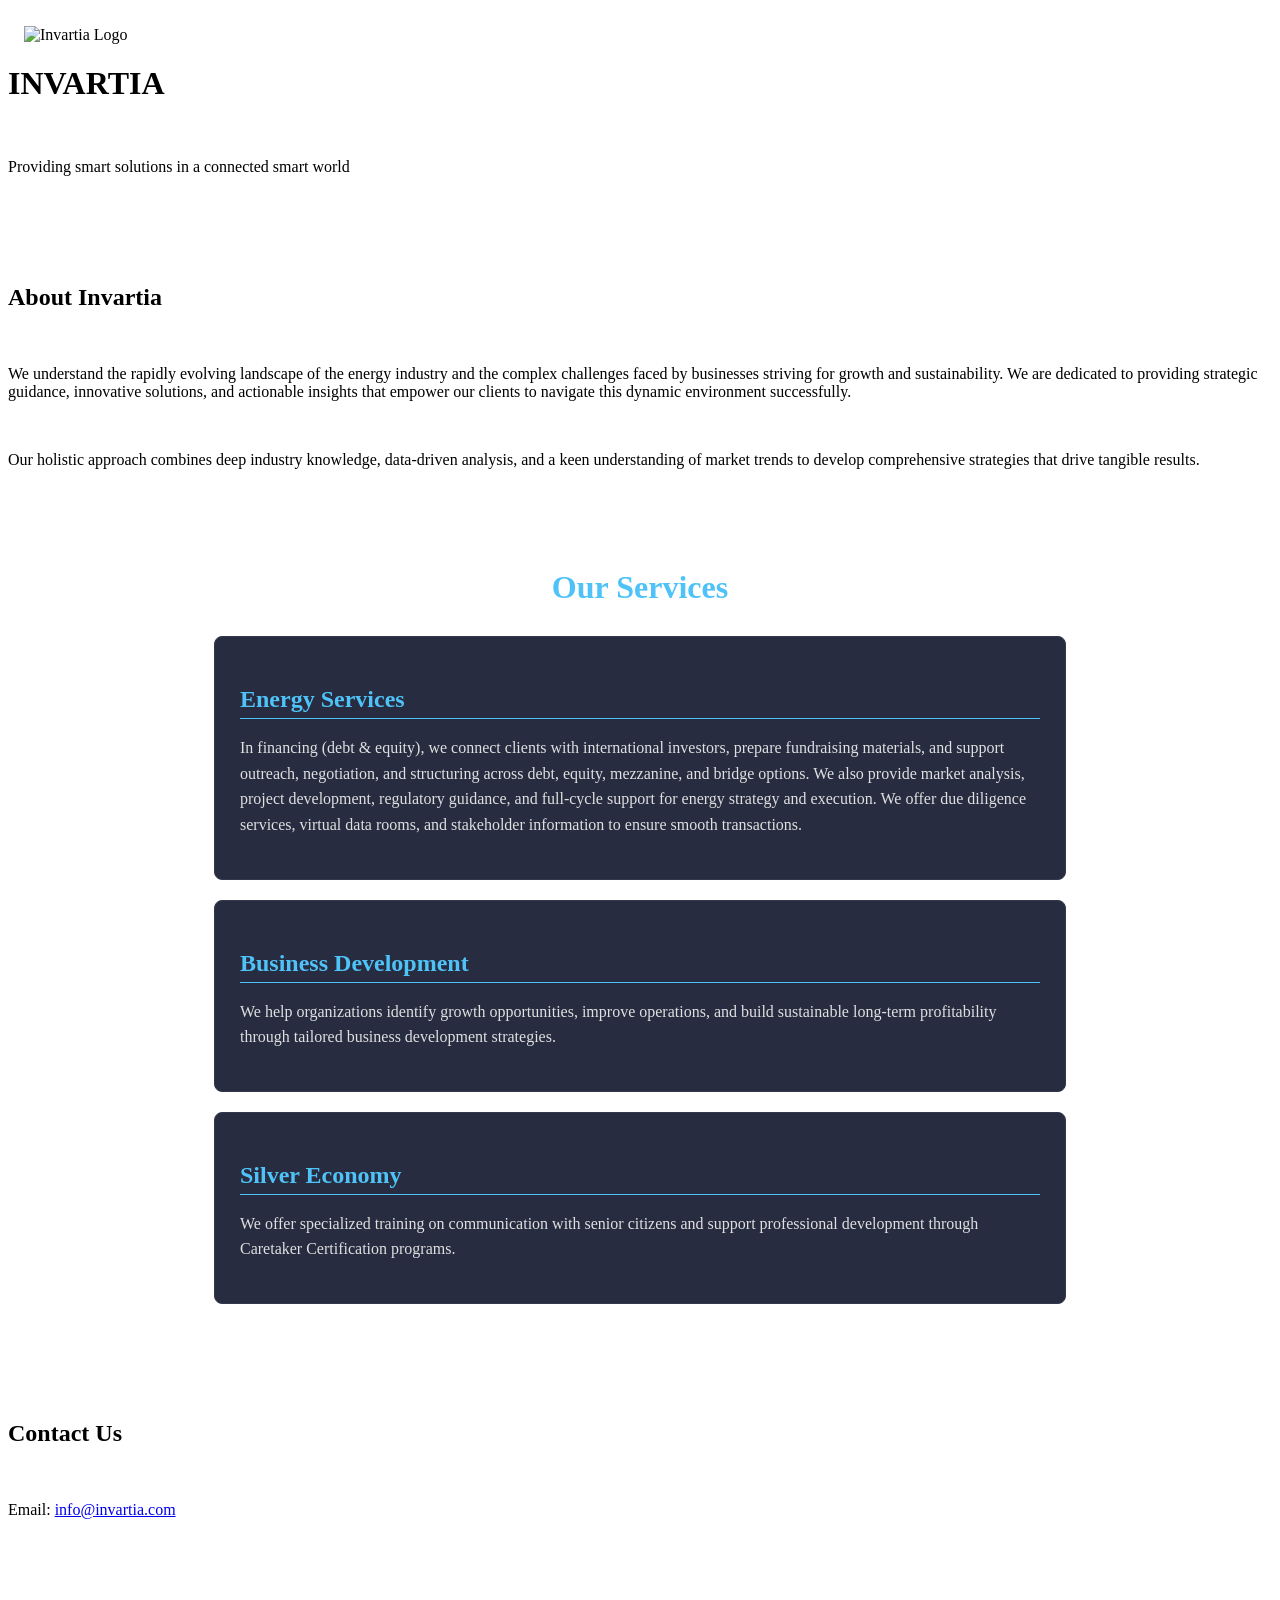
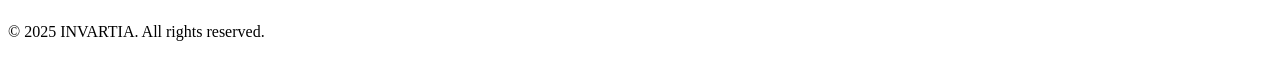
==== index.html @ 0b445b5d "Update index.html" ====
<!DOCTYPE html>
<html lang="en">
<head>
<meta charset="UTF-8" />
<meta name="viewport" content="width=device-width, initial-scale=1.0" />
<title>INVARTIA</title>
<style>
/* Κωδικοί χρωμάτων: #1a1d2b (Σκούρο Φόντο), #4fc3f7 (Ανοιχτό Μπλε) */
  body {
    font-family: Arial, sans-serif;
    margin: 0;
    background-color: #1a1d2b; /* Διορθωμένο Σκούρο Φόντο */
    color: #e0e0e0;
    line-height: 1.6;
  }
  header {
    background-color: #1a1d2b;
    text-align: center;
    padding: 3rem 1rem;
  }
  header img {
    width: 120px;
    display: block;
    margin: 0 auto 1rem;
  }
  header h1 {
    color: #4fc3f7;
    font-size: 2.5rem;
    margin-bottom: 0.5rem;
  }
  header p {
    font-size: 1.1rem;
    color: #b0bec5;
  }
  main {
    max-width: 900px;
    margin: 2rem auto;
    background: #22263a; /* Φόντο ενότητας MAIN */
    padding: 2rem;
    border-radius: 10px;
    box-shadow: 0 4px 15px rgba(0,0,0,0.3);
  }
  h2 {
    color: #4fc3f7;
  }
  footer {
    background-color: #0f111b;
    color: #90a4ae;
    text-align: center;
    padding: 1.5rem 0;
    margin-top: 3rem;
  }
  a {
    color: #4fc3f7;
    text-decoration: none;
  }
  a:hover {
    text-decoration: underline;
  }

    /* Στυλ για τις Νέες Ενότητες (Services) */
    #services {
        padding: 40px 0; 
        text-align: center;
    }
    
    #services h2 {
        font-size: 2em; 
        margin-bottom: 30px;
        color: #4fc3f7; 
    }
    
    .service-category {
        max-width: 800px;
        margin: 20px auto; 
        padding: 25px;
        border: 1px solid #33394d; 
        border-radius: 8px; 
        text-align: left; 
        background-color: #272c41; 
    }
    
    .service-category h3 {
        font-size: 1.5em;
        color: #4fc3f7; 
        margin-bottom: 10px;
        border-bottom: 1px solid #4fc3f7; 
        padding-bottom: 5px;
    }
    
    .service-category p {
        font-size: 1em;
        line-height: 1.6;
        color: #e0e0e0;
    }
</style>
</head>
<body>
  <header>
    <img src="Screenshot (74).png" alt="Invartia Logo">     <h1>INVARTIA</h1>
    <p>Providing smart solutions in a connected smart world</p>
  </header>

  <main>
    <section>
      <h2>About Invartia</h2>
      <p>We understand the rapidly evolving landscape of the energy industry and the complex challenges faced by businesses striving for growth and sustainability. We are dedicated to providing strategic guidance, innovative solutions, and actionable insights that empower our clients to navigate this dynamic environment successfully.</p>
      <p>Our holistic approach combines deep industry knowledge, data-driven analysis, and a keen understanding of market trends to develop comprehensive strategies that drive tangible results.</p>
    </section>

<section id="services">
        <h2>Our Services</h2>
        
        <div class="service-category">
            <h3>Energy Services</h3>
            <p>In financing (debt & equity), we connect clients with international investors, prepare fundraising materials, and support outreach, negotiation, and structuring across debt, equity, mezzanine, and bridge options. We also provide market analysis, project development, regulatory guidance, and full-cycle support for energy strategy and execution. We offer due diligence services, virtual data rooms, and stakeholder information to ensure smooth transactions.</p>
        </div>

        <div class="service-category">
            <h3>Business Development</h3>
            <p>We help organizations identify growth opportunities, improve operations, and build sustainable long-term profitability through tailored business development strategies.</p>
        </div>

        <div class="service-category">
            <h3>Silver Economy</h3>
            <p>We offer specialized training on communication with senior citizens and support professional development through Caretaker Certification programs.</p>
        </div>

    </section>
    <section>
      <h2>Contact Us</h2>
      <p>Email: <a href="mailto:info@invartia.com">info@invartia.com</a></p>
    </section>
  </main>

  <footer>
    <p>© 2025 INVARTIA. All rights reserved.</p>
  </footer>
</body>
</html>
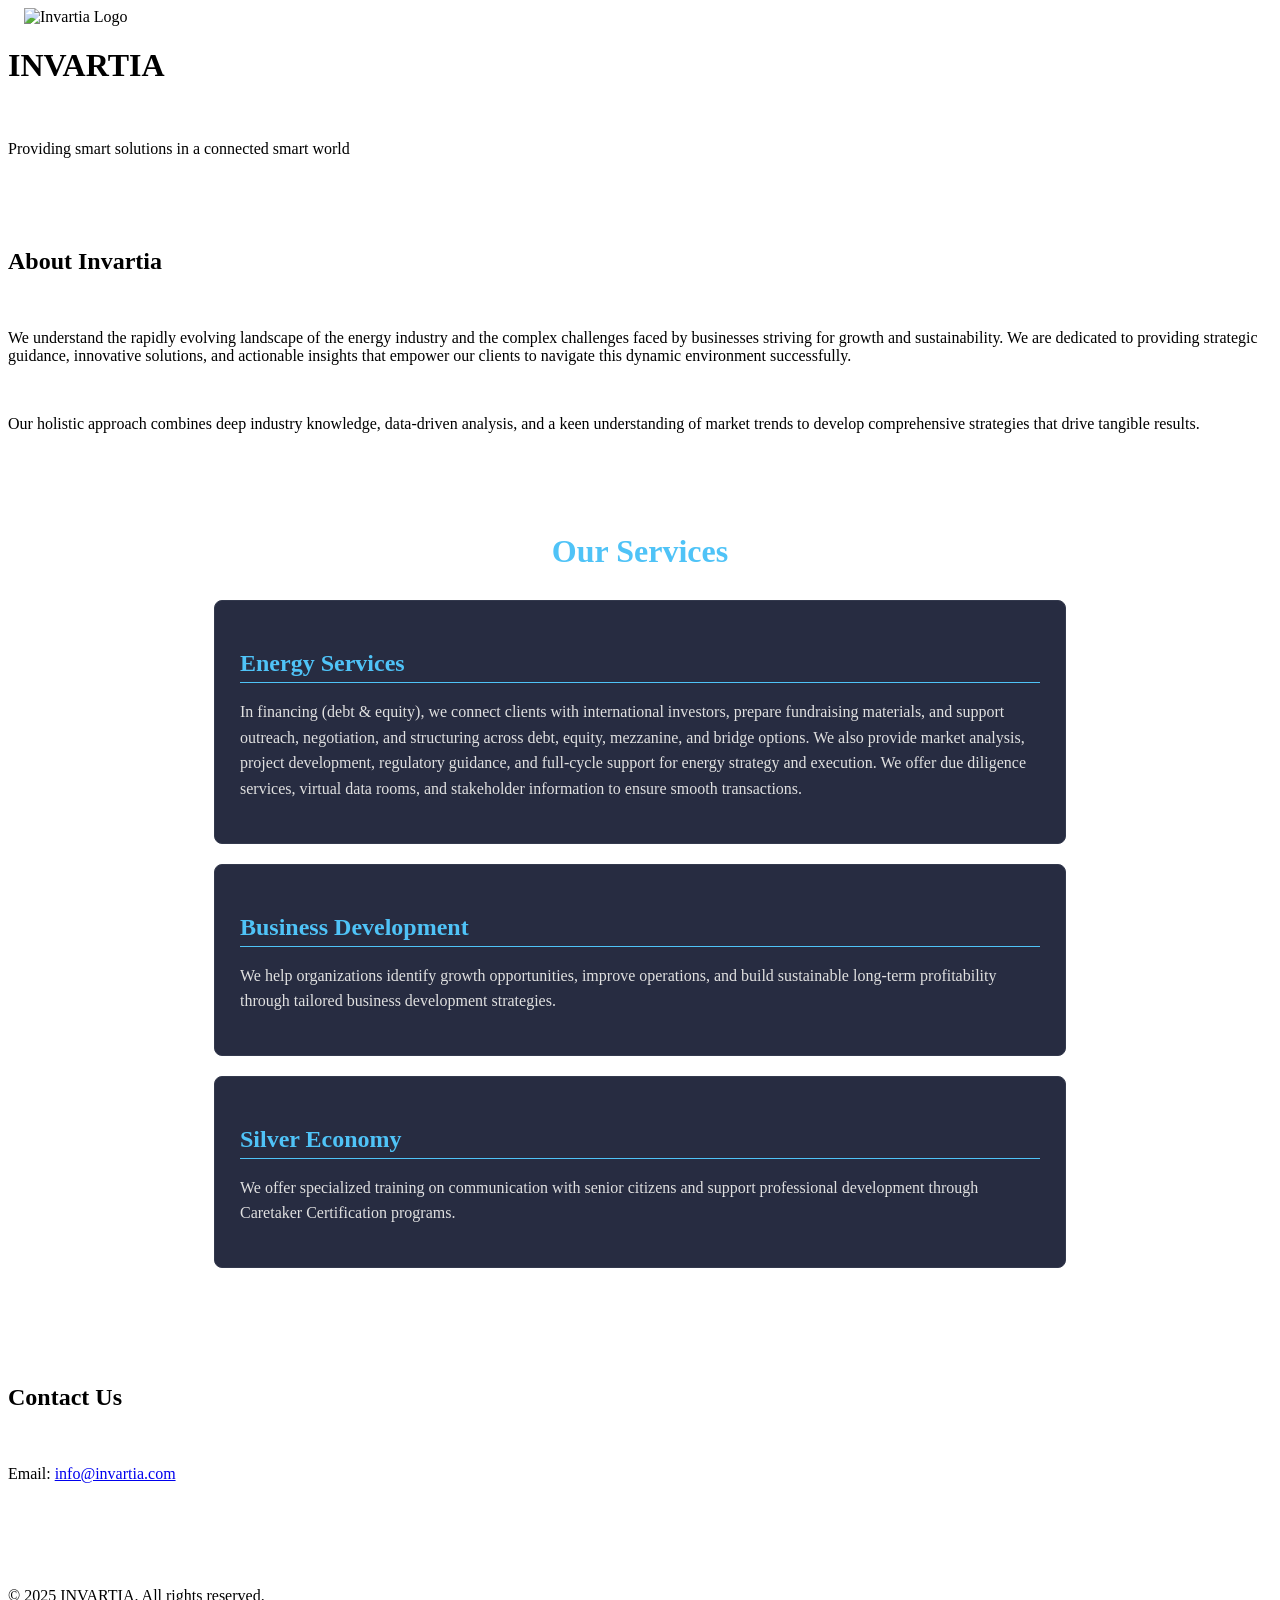
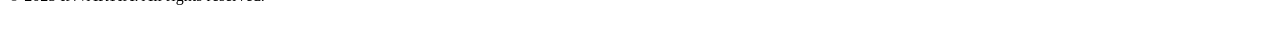
==== commit 8958cfb1: "Update index.html" ====
--- a/index.html
+++ b/index.html
@@ -96,12 +96,12 @@
 </style>
 </head>
 <body>
-  <header>
-    <img src="Screenshot (74).png" alt="Invartia Logo">     <h1>INVARTIA</h1>
+<header>
+    <img src="Screenshot (74).png" alt="Invartia Logo">
+    <h1>INVARTIA</h1>
     <p>Providing smart solutions in a connected smart world</p>
   </header>
-
-  <main>
+    <main>
     <section>
       <h2>About Invartia</h2>
       <p>We understand the rapidly evolving landscape of the energy industry and the complex challenges faced by businesses striving for growth and sustainability. We are dedicated to providing strategic guidance, innovative solutions, and actionable insights that empower our clients to navigate this dynamic environment successfully.</p>
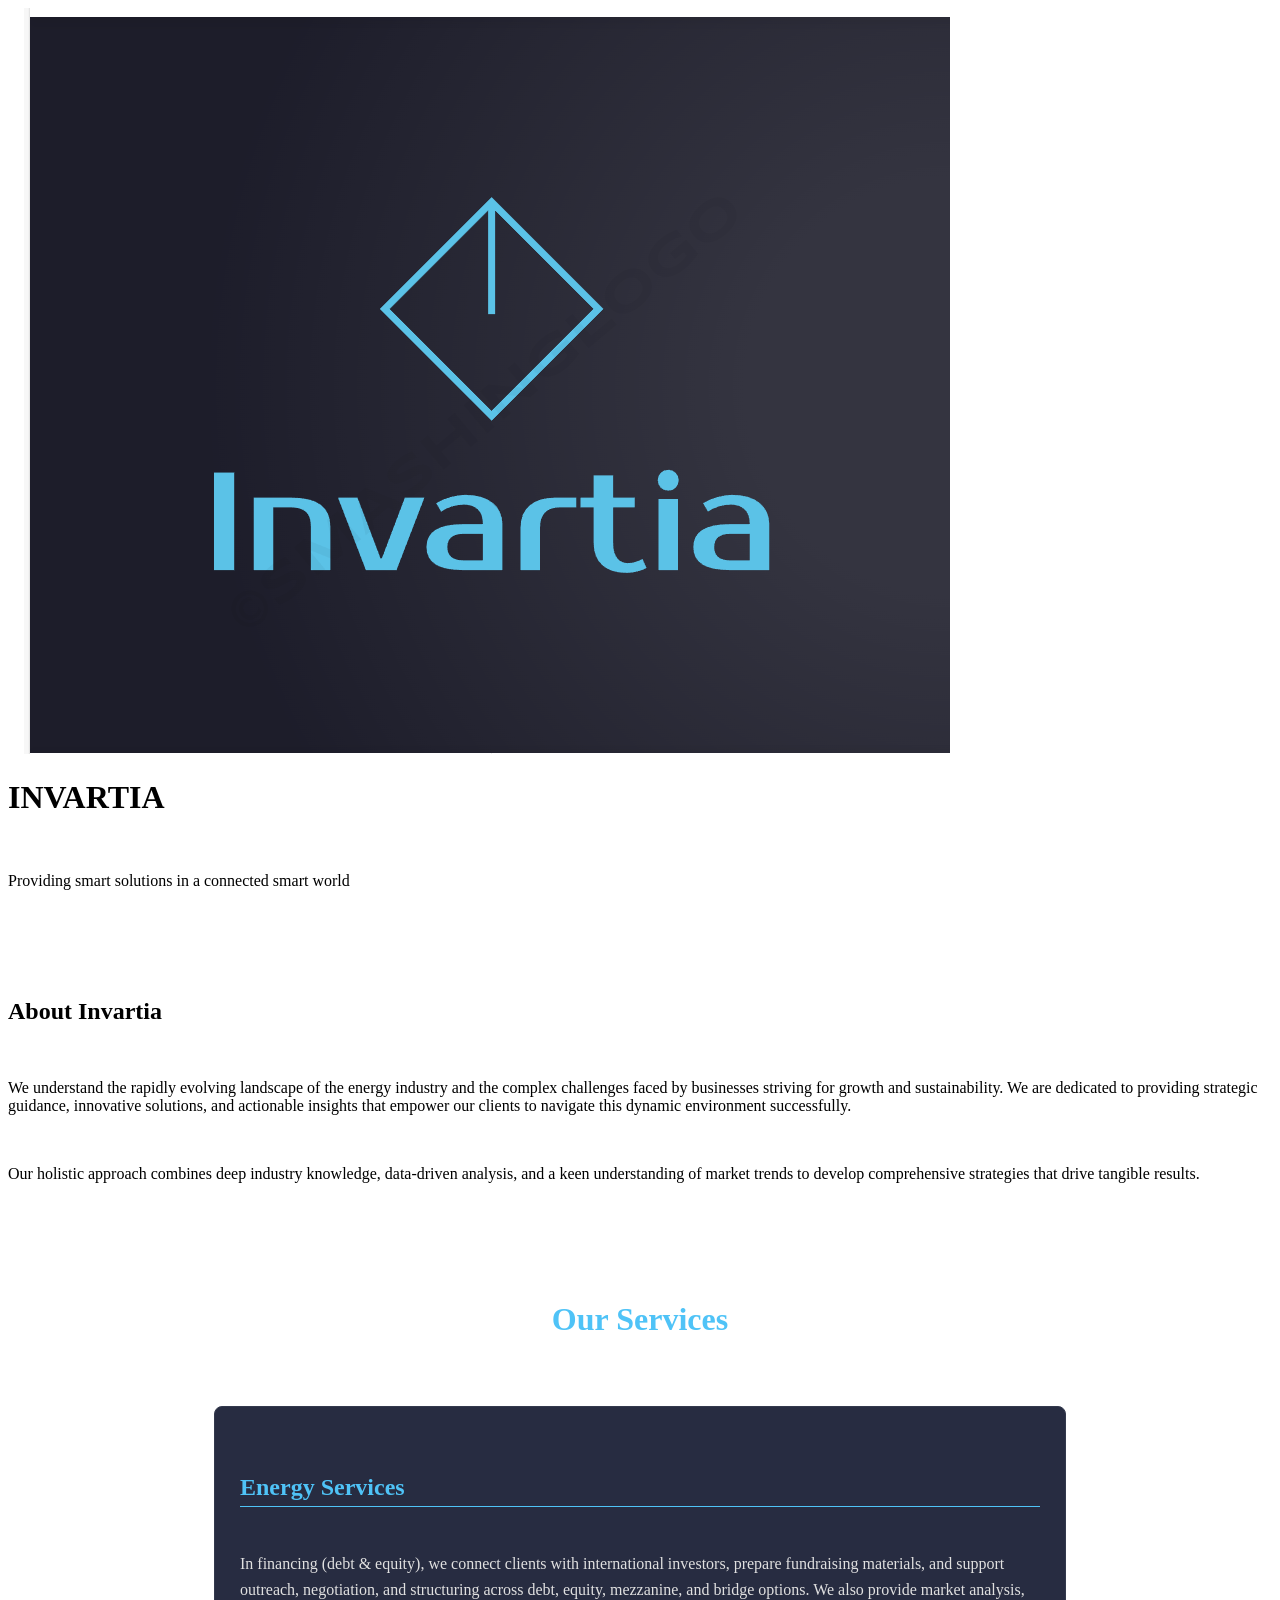
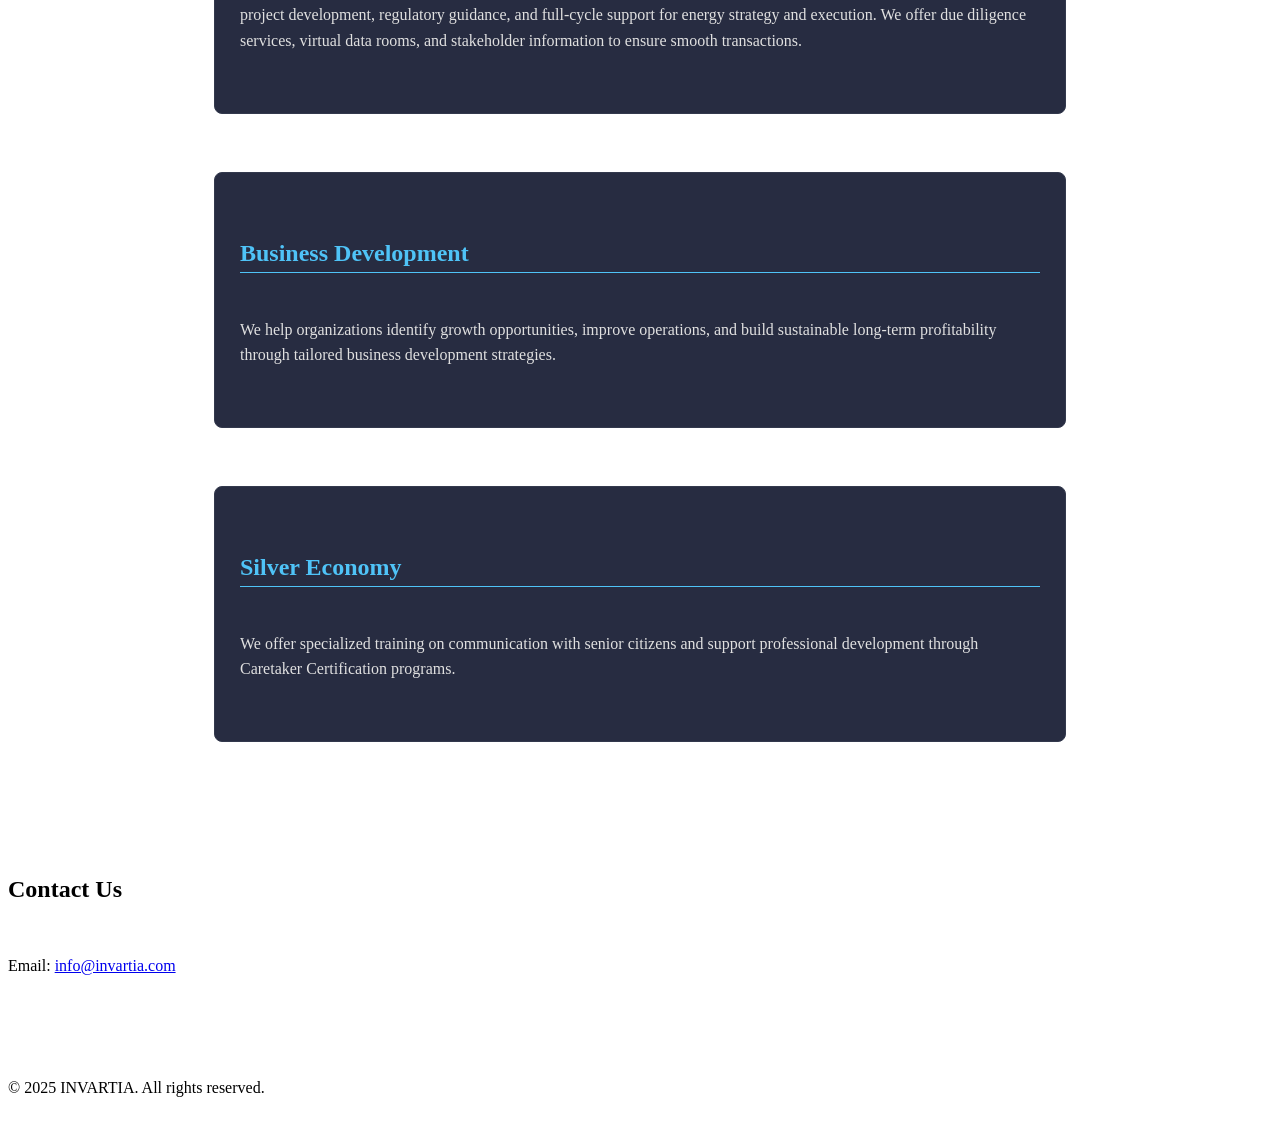
==== commit d40af93a: "Update index.html" ====
--- a/index.html
+++ b/index.html
@@ -9,7 +9,7 @@
   body {
     font-family: Arial, sans-serif;
     margin: 0;
-    background-color: #1a1d2b; /* Διορθωμένο Σκούρο Φόντο */
+    background-color: #1a1d2b;
     color: #e0e0e0;
     line-height: 1.6;
   }
@@ -35,7 +35,7 @@
   main {
     max-width: 900px;
     margin: 2rem auto;
-    background: #22263a; /* Φόντο ενότητας MAIN */
+    background: #22263a;
     padding: 2rem;
     border-radius: 10px;
     box-shadow: 0 4px 15px rgba(0,0,0,0.3);
@@ -97,11 +97,10 @@
 </head>
 <body>
 <header>
-    <img src="Screenshot (74).png" alt="Invartia Logo">
-    <h1>INVARTIA</h1>
+    <img src="logo.png" alt="Invartia Logo">     <h1>INVARTIA</h1>
     <p>Providing smart solutions in a connected smart world</p>
   </header>
-    <main>
+    <main>
     <section>
       <h2>About Invartia</h2>
       <p>We understand the rapidly evolving landscape of the energy industry and the complex challenges faced by businesses striving for growth and sustainability. We are dedicated to providing strategic guidance, innovative solutions, and actionable insights that empower our clients to navigate this dynamic environment successfully.</p>
@@ -109,24 +108,24 @@
     </section>
 
 <section id="services">
-        <h2>Our Services</h2>
-        
-        <div class="service-category">
-            <h3>Energy Services</h3>
-            <p>In financing (debt & equity), we connect clients with international investors, prepare fundraising materials, and support outreach, negotiation, and structuring across debt, equity, mezzanine, and bridge options. We also provide market analysis, project development, regulatory guidance, and full-cycle support for energy strategy and execution. We offer due diligence services, virtual data rooms, and stakeholder information to ensure smooth transactions.</p>
-        </div>
+        <h2>Our Services</h2>
+        
+        <div class="service-category">
+            <h3>Energy Services</h3>
+            <p>In financing (debt & equity), we connect clients with international investors, prepare fundraising materials, and support outreach, negotiation, and structuring across debt, equity, mezzanine, and bridge options. We also provide market analysis, project development, regulatory guidance, and full-cycle support for energy strategy and execution. We offer due diligence services, virtual data rooms, and stakeholder information to ensure smooth transactions.</p>
+        </div>
 
-        <div class="service-category">
-            <h3>Business Development</h3>
-            <p>We help organizations identify growth opportunities, improve operations, and build sustainable long-term profitability through tailored business development strategies.</p>
-        </div>
+        <div class="service-category">
+            <h3>Business Development</h3>
+            <p>We help organizations identify growth opportunities, improve operations, and build sustainable long-term profitability through tailored business development strategies.</p>
+        </div>
 
-        <div class="service-category">
-            <h3>Silver Economy</h3>
-            <p>We offer specialized training on communication with senior citizens and support professional development through Caretaker Certification programs.</p>
-        </div>
+        <div class="service-category">
+            <h3>Silver Economy</h3>
+            <p>We offer specialized training on communication with senior citizens and support professional development through Caretaker Certification programs.</p>
+        </div>
 
-    </section>
+    </section>
     <section>
       <h2>Contact Us</h2>
       <p>Email: <a href="mailto:info@invartia.com">info@invartia.com</a></p>
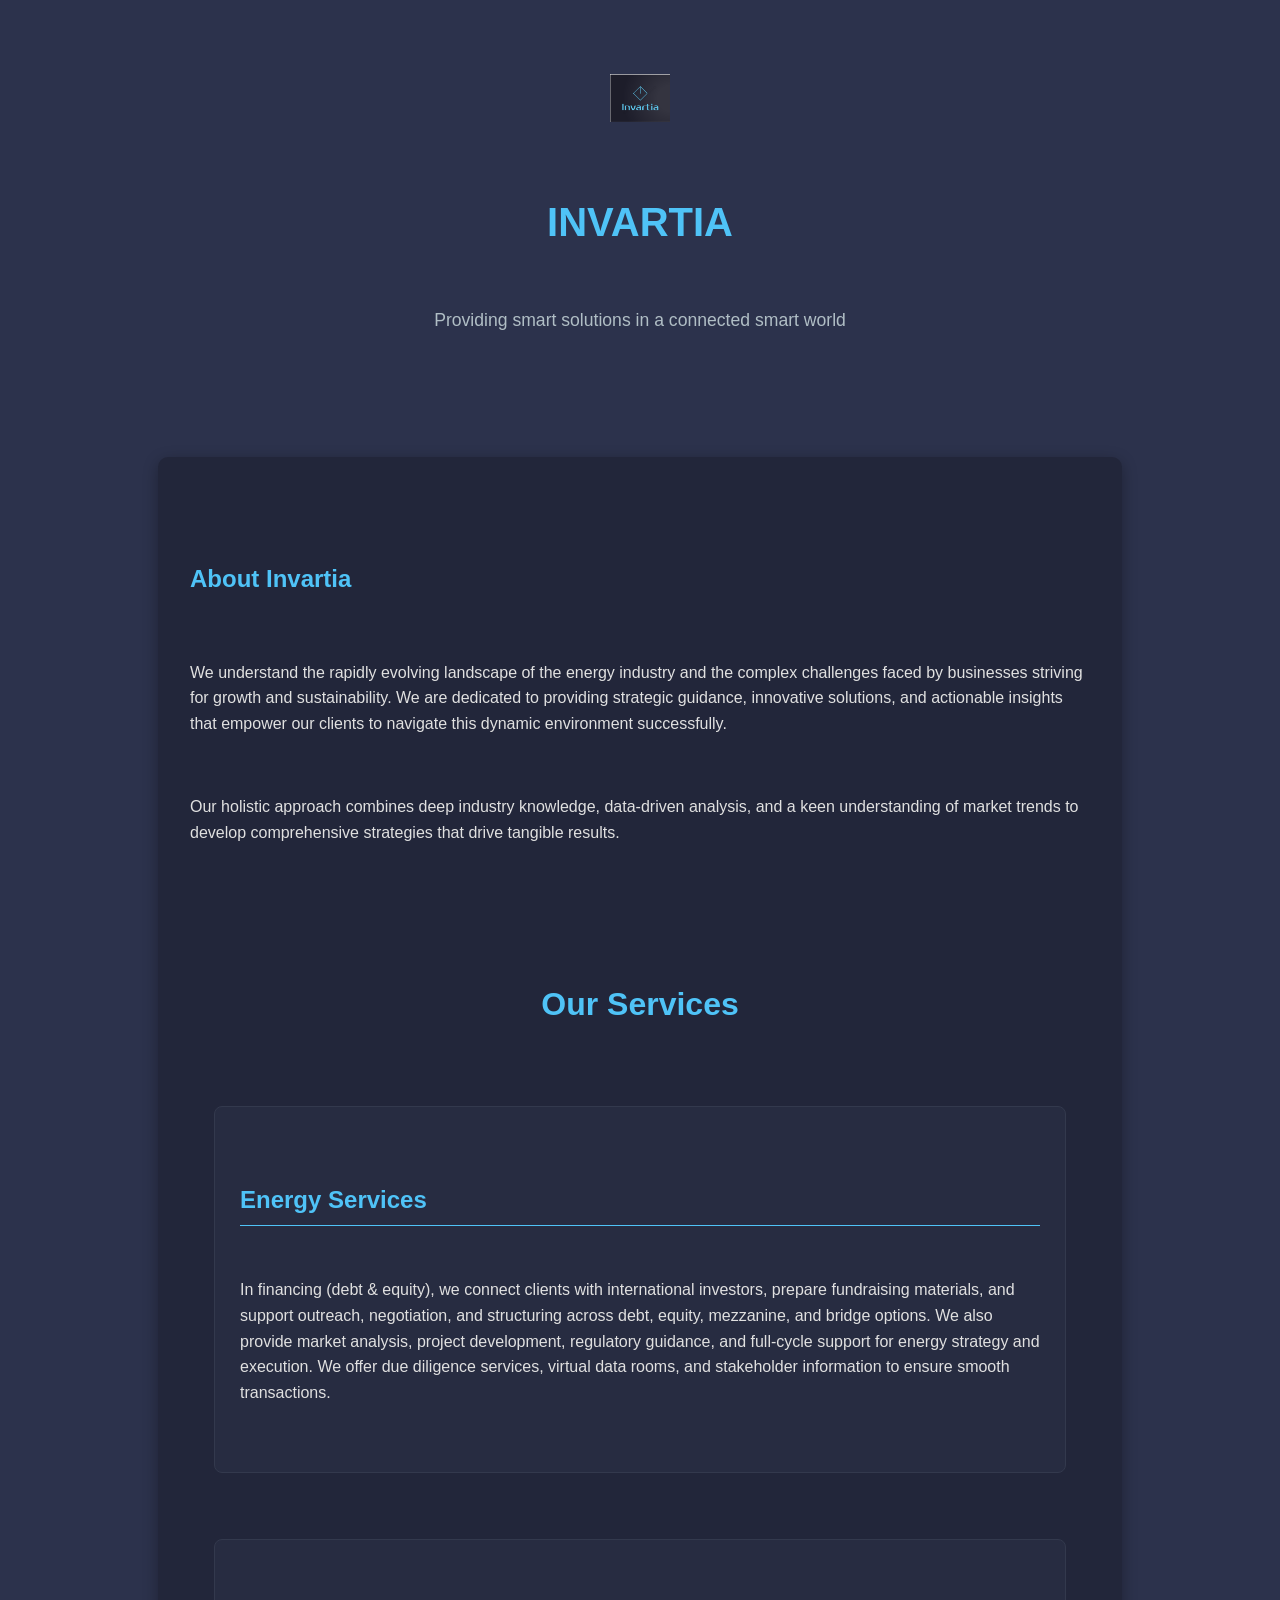
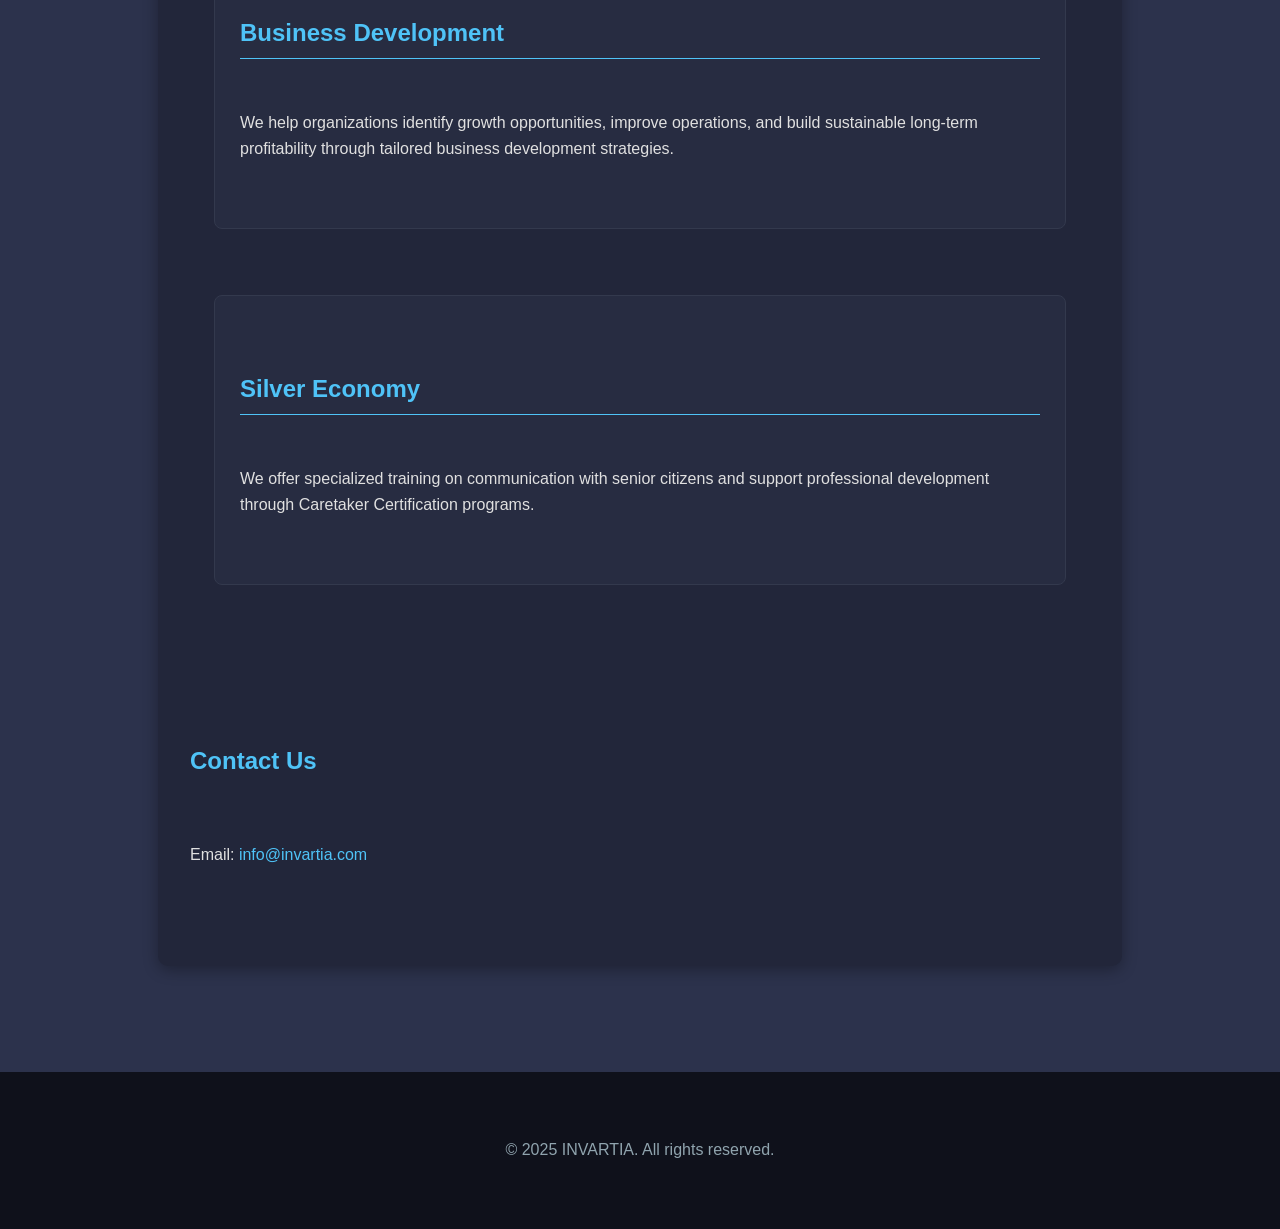
==== commit 9ecf9d7f: "Update index.html" ====
--- a/index.html
+++ b/index.html
@@ -1,139 +1,50 @@
+
 <!DOCTYPE html>
 <html lang="en">
 <head>
 <meta charset="UTF-8" />
 <meta name="viewport" content="width=device-width, initial-scale=1.0" />
 <title>INVARTIA</title>
-<style>
-/* Κωδικοί χρωμάτων: #1a1d2b (Σκούρο Φόντο), #4fc3f7 (Ανοιχτό Μπλε) */
-  body {
-    font-family: Arial, sans-serif;
-    margin: 0;
-    background-color: #1a1d2b;
-    color: #e0e0e0;
-    line-height: 1.6;
-  }
-  header {
-    background-color: #1a1d2b;
-    text-align: center;
-    padding: 3rem 1rem;
-  }
-  header img {
-    width: 120px;
-    display: block;
-    margin: 0 auto 1rem;
-  }
-  header h1 {
-    color: #4fc3f7;
-    font-size: 2.5rem;
-    margin-bottom: 0.5rem;
-  }
-  header p {
-    font-size: 1.1rem;
-    color: #b0bec5;
-  }
-  main {
-    max-width: 900px;
-    margin: 2rem auto;
-    background: #22263a;
-    padding: 2rem;
-    border-radius: 10px;
-    box-shadow: 0 4px 15px rgba(0,0,0,0.3);
-  }
-  h2 {
-    color: #4fc3f7;
-  }
-  footer {
-    background-color: #0f111b;
-    color: #90a4ae;
-    text-align: center;
-    padding: 1.5rem 0;
-    margin-top: 3rem;
-  }
-  a {
-    color: #4fc3f7;
-    text-decoration: none;
-  }
-  a:hover {
-    text-decoration: underline;
-  }
-
-    /* Στυλ για τις Νέες Ενότητες (Services) */
-    #services {
-        padding: 40px 0; 
-        text-align: center;
-    }
-    
-    #services h2 {
-        font-size: 2em; 
-        margin-bottom: 30px;
-        color: #4fc3f7; 
-    }
-    
-    .service-category {
-        max-width: 800px;
-        margin: 20px auto; 
-        padding: 25px;
-        border: 1px solid #33394d; 
-        border-radius: 8px; 
-        text-align: left; 
-        background-color: #272c41; 
-    }
-    
-    .service-category h3 {
-        font-size: 1.5em;
-        color: #4fc3f7; 
-        margin-bottom: 10px;
-        border-bottom: 1px solid #4fc3f7; 
-        padding-bottom: 5px;
-    }
-    
-    .service-category p {
-        font-size: 1em;
-        line-height: 1.6;
-        color: #e0e0e0;
-    }
-</style>
-</head>
+<link rel="stylesheet" href="style.css"> </head>
 <body>
 <header>
-    <img src="logo.png" alt="Invartia Logo">     <h1>INVARTIA</h1>
-    <p>Providing smart solutions in a connected smart world</p>
-  </header>
-    <main>
-    <section>
-      <h2>About Invartia</h2>
-      <p>We understand the rapidly evolving landscape of the energy industry and the complex challenges faced by businesses striving for growth and sustainability. We are dedicated to providing strategic guidance, innovative solutions, and actionable insights that empower our clients to navigate this dynamic environment successfully.</p>
-      <p>Our holistic approach combines deep industry knowledge, data-driven analysis, and a keen understanding of market trends to develop comprehensive strategies that drive tangible results.</p>
-    </section>
+     <img src="logo.png" alt="Invartia Logo">     <h1>INVARTIA</h1>
+     <p>Providing smart solutions in a connected smart world</p>
+ </header>
+     <main>
+     <section>
+       <h2>About Invartia</h2>
+       <p>We understand the rapidly evolving landscape of the energy industry and the complex challenges faced by businesses striving for growth and sustainability. We are dedicated to providing strategic guidance, innovative solutions, and actionable insights that empower our clients to navigate this dynamic environment successfully.</p>
+       <p>Our holistic approach combines deep industry knowledge, data-driven analysis, and a keen understanding of market trends to develop comprehensive strategies that drive tangible results.</p>
+     </section>
 
 <section id="services">
-        <h2>Our Services</h2>
-        
-        <div class="service-category">
-            <h3>Energy Services</h3>
-            <p>In financing (debt & equity), we connect clients with international investors, prepare fundraising materials, and support outreach, negotiation, and structuring across debt, equity, mezzanine, and bridge options. We also provide market analysis, project development, regulatory guidance, and full-cycle support for energy strategy and execution. We offer due diligence services, virtual data rooms, and stakeholder information to ensure smooth transactions.</p>
-        </div>
+         <h2>Our Services</h2>
+         
+         <div class="service-category">
+             <h3>Energy Services</h3>
+             <p>In financing (debt & equity), we connect clients with international investors, prepare fundraising materials, and support outreach, negotiation, and structuring across debt, equity, mezzanine, and bridge options. We also provide market analysis, project development, regulatory guidance, and full-cycle support for energy strategy and execution. We offer due diligence services, virtual data rooms, and stakeholder information to ensure smooth transactions.</p>
+         </div>
 
-        <div class="service-category">
-            <h3>Business Development</h3>
-            <p>We help organizations identify growth opportunities, improve operations, and build sustainable long-term profitability through tailored business development strategies.</p>
-        </div>
+         <div class="service-category">
+             <h3>Business Development</h3>
+             <p>We help organizations identify growth opportunities, improve operations, and build sustainable long-term profitability through tailored business development strategies.</p>
+         </div>
 
-        <div class="service-category">
-            <h3>Silver Economy</h3>
-            <p>We offer specialized training on communication with senior citizens and support professional development through Caretaker Certification programs.</p>
-        </div>
+         <div class="service-category">
+             <h3>Silver Economy</h3>
+             <p>We offer specialized training on communication with senior citizens and support professional development through Caretaker Certification programs.</p>
+         </div>
 
-    </section>
-    <section>
-      <h2>Contact Us</h2>
-      <p>Email: <a href="mailto:info@invartia.com">info@invartia.com</a></p>
-    </section>
-  </main>
+     </section>
+     <section>
+       <h2>Contact Us</h2>
+       <p>Email: <a href="mailto:info@invartia.com">info@invartia.com</a></p>
+     </section>
+   </main>
 
-  <footer>
-    <p>© 2025 INVARTIA. All rights reserved.</p>
-  </footer>
+   <footer>
+     <p>© 2025 INVARTIA. All rights reserved.</p>
+   </footer>
 </body>
 </html>
--- a/style.css
+++ b/style.css
@@ -0,0 +1,89 @@
+/* Κωδικοί χρωμάτων: #1a1d2b (Σκούρο Φόντο - Παλιό), #4fc3f7 (Ανοιχτό Μπλε) */
+/* Νέο Φόντο Body: #2c324c (ένας τόνος πιο ανοιχτό από το #22263a του main) */
+body {
+  font-family: Arial, sans-serif;
+  margin: 0;
+  background-color: #2c324c; /* ΝΕΟ Φόντο Body */
+  color: #e0e0e0;
+  line-height: 1.6;
+}
+header {
+  background-color: #2c324c; 
+  text-align: center; /* Κεντράρισμα όλων των στοιχείων */
+  padding: 3rem 1rem;
+}
+header img {
+  width: 60px; /* Μικρότερο μέγεθος λογοτύπου */
+  display: block;
+  margin: 0 auto 1rem; /* Κεντράρισμα εικόνας */
+}
+header h1 {
+  color: #4fc3f7;
+  font-size: 2.5rem;
+  margin-bottom: 0.5rem;
+}
+header p {
+  font-size: 1.1rem;
+  color: #b0bec5;
+}
+main {
+  max-width: 900px;
+  margin: 2rem auto;
+  background: #22263a; /* Φόντο ενότητας MAIN - Πιο σκούρο από το body */
+  padding: 2rem;
+  border-radius: 10px;
+  box-shadow: 0 4px 15px rgba(0,0,0,0.3);
+}
+h2 {
+  color: #4fc3f7;
+}
+footer {
+  background-color: #0f111b;
+  color: #90a4ae;
+  text-align: center;
+  padding: 1.5rem 0;
+  margin-top: 3rem;
+}
+a {
+  color: #4fc3f7;
+  text-decoration: none;
+}
+a:hover {
+  text-decoration: underline;
+}
+
+/* Στυλ για τις Νέες Ενότητες (Services) */
+#services {
+    padding: 40px 0; 
+    text-align: center;
+}
+
+#services h2 {
+    font-size: 2em; 
+    margin-bottom: 30px;
+    color: #4fc3f7; 
+}
+
+.service-category {
+    max-width: 800px;
+    margin: 20px auto; 
+    padding: 25px;
+    border: 1px solid #33394d; 
+    border-radius: 8px; 
+    text-align: left; 
+    background-color: #272c41; 
+}
+
+.service-category h3 {
+    font-size: 1.5em;
+    color: #4fc3f7; 
+    margin-bottom: 10px;
+    border-bottom: 1px solid #4fc3f7; 
+    padding-bottom: 5px;
+}
+
+.service-category p {
+    font-size: 1em;
+    line-height: 1.6;
+    color: #e0e0e0;
+}
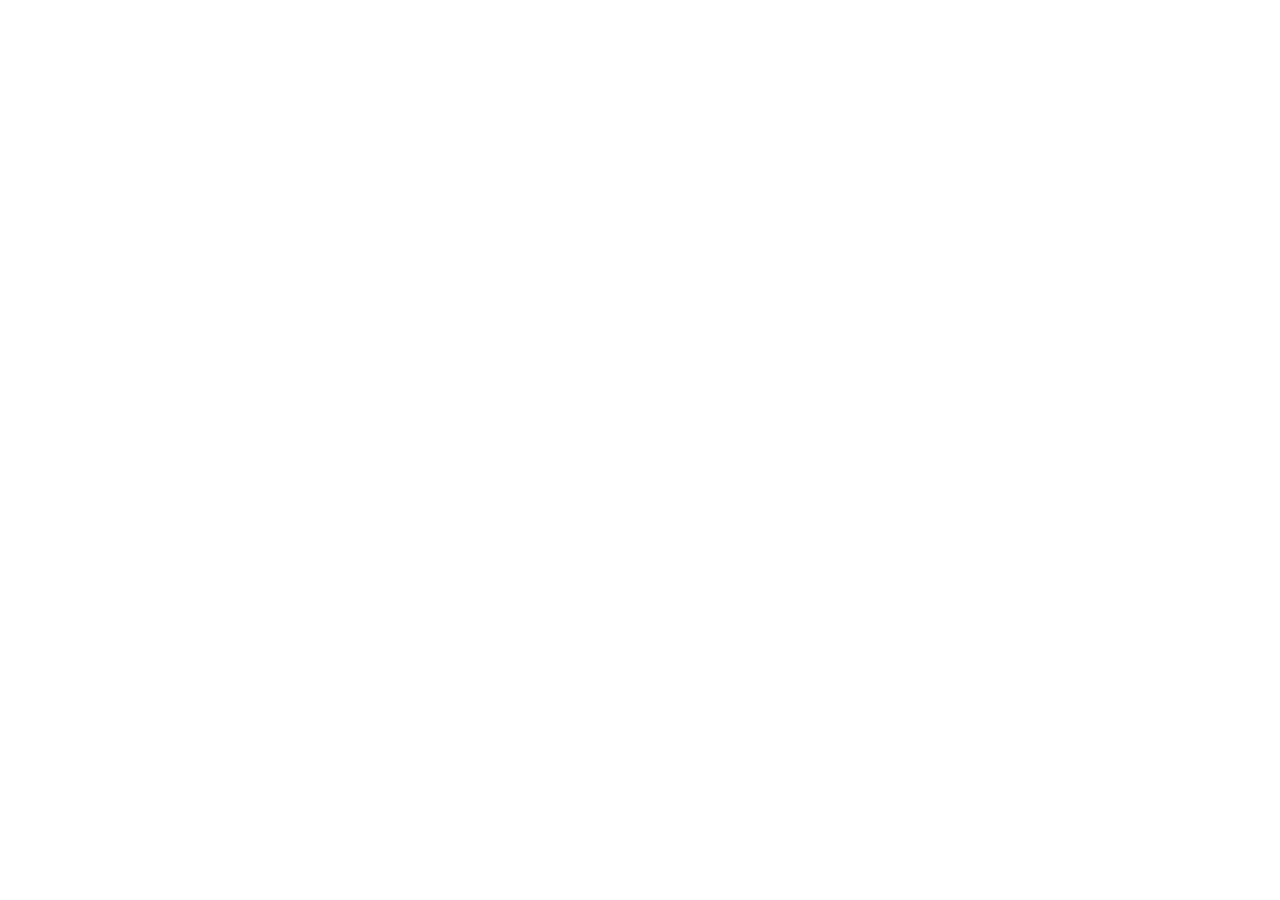
==== commit 2de0ff8c: "Update index.html" ====
--- a/index.html
+++ b/index.html
@@ -1,50 +1,88 @@
-
 <!DOCTYPE html>
 <html lang="en">
 <head>
 <meta charset="UTF-8" />
 <meta name="viewport" content="width=device-width, initial-scale=1.0" />
 <title>INVARTIA</title>
-<link rel="stylesheet" href="style.css"> </head>
-<body>
-<header>
-     <img src="logo.png" alt="Invartia Logo">     <h1>INVARTIA</h1>
-     <p>Providing smart solutions in a connected smart world</p>
- </header>
-     <main>
-     <section>
-       <h2>About Invartia</h2>
-       <p>We understand the rapidly evolving landscape of the energy industry and the complex challenges faced by businesses striving for growth and sustainability. We are dedicated to providing strategic guidance, innovative solutions, and actionable insights that empower our clients to navigate this dynamic environment successfully.</p>
-       <p>Our holistic approach combines deep industry knowledge, data-driven analysis, and a keen understanding of market trends to develop comprehensive strategies that drive tangible results.</p>
-     </section>
+<style>
+/* Κωδικοί χρωμάτων: #1a1d2b (Σκούρο Φόντο), #4fc3f7 (Ανοιχτό Μπλε) */
+/* Νέο Φόντο Body: #2c324c (ένας τόνος πιο ανοιχτό από το #22263a του main) */
+  body {
+    font-family: Arial, sans-serif;
+    margin: 0;
+    background-color: #2c324c; /* ΝΕΟ Φόντο Body */
+    color: #e0e0e0;
+    line-height: 1.6;
+  }
+  header {
+    background-color: #2c324c; 
+    text-align: center; /* Κεντράρισμα όλων των στοιχείων */
+    padding: 3rem 1rem;
+  }
+  header img {
+    width: 120px; /* ΝΕΟ ΒΕΛΤΙΣΤΟ ΜΕΓΕΘΟΣ ΛΟΓΟΤΥΠΟΥ */
+    display: block;
+    margin: 0 auto 1rem; /* Κεντράρισμα εικόνας */
+  }
+  header h1 { /* Αυτό το στυλ παραμένει, αλλά το H1 αφαιρείται */
+    color: #4fc3f7;
+    font-size: 2.5rem;
+    margin-bottom: 0.5rem;
+  }
+  header p {
+    font-size: 1.1rem;
+    color: #b0bec5;
+  }
+  main {
+    max-width: 900px;
+    margin: 2rem auto;
+    background: #22263a;
+    padding: 2rem;
+    border-radius: 10px;
+    box-shadow: 0 4px 15px rgba(0,0,0,0.3);
+  }
+  h2 {
+    color: #4fc3f7;
+  }
+  footer {
+    background-color: #0f111b;
+    color: #90a4ae;
+    text-align: center;
+    padding: 1.5rem 0;
+    margin-top: 3rem;
+  }
+  a {
+    color: #4fc3f7;
+    text-decoration: none;
+  }
+  a:hover {
+    text-decoration: underline;
+  }
 
-<section id="services">
-         <h2>Our Services</h2>
-         
-         <div class="service-category">
-             <h3>Energy Services</h3>
-             <p>In financing (debt & equity), we connect clients with international investors, prepare fundraising materials, and support outreach, negotiation, and structuring across debt, equity, mezzanine, and bridge options. We also provide market analysis, project development, regulatory guidance, and full-cycle support for energy strategy and execution. We offer due diligence services, virtual data rooms, and stakeholder information to ensure smooth transactions.</p>
-         </div>
-
-         <div class="service-category">
-             <h3>Business Development</h3>
-             <p>We help organizations identify growth opportunities, improve operations, and build sustainable long-term profitability through tailored business development strategies.</p>
-         </div>
-
-         <div class="service-category">
-             <h3>Silver Economy</h3>
-             <p>We offer specialized training on communication with senior citizens and support professional development through Caretaker Certification programs.</p>
-         </div>
-
-     </section>
-     <section>
-       <h2>Contact Us</h2>
-       <p>Email: <a href="mailto:info@invartia.com">info@invartia.com</a></p>
-     </section>
-   </main>
-
-   <footer>
-     <p>© 2025 INVARTIA. All rights reserved.</p>
-   </footer>
-</body>
-</html>
+    /* Στυλ για τις Νέες Ενότητες (Services) */
+    #services {
+        padding: 40px 0; 
+        text-align: center;
+    }
+    
+    #services h2 {
+        font-size: 2em; 
+        margin-bottom: 30px;
+        color: #4fc3f7; 
+    }
+    
+    .service-category {
+        max-width: 800px;
+        margin: 20px auto; 
+        padding: 25px;
+        border: 1px solid #33394d; 
+        border-radius: 8px; 
+        text-align: left; 
+        background-color: #272c41; 
+    }
+    
+    .service-category h3 {
+        font-size: 1.5em;
+        color: #4fc3f7; 
+        margin-bottom: 10px;
+        border-bottom: 1px solid #4fc3f7;
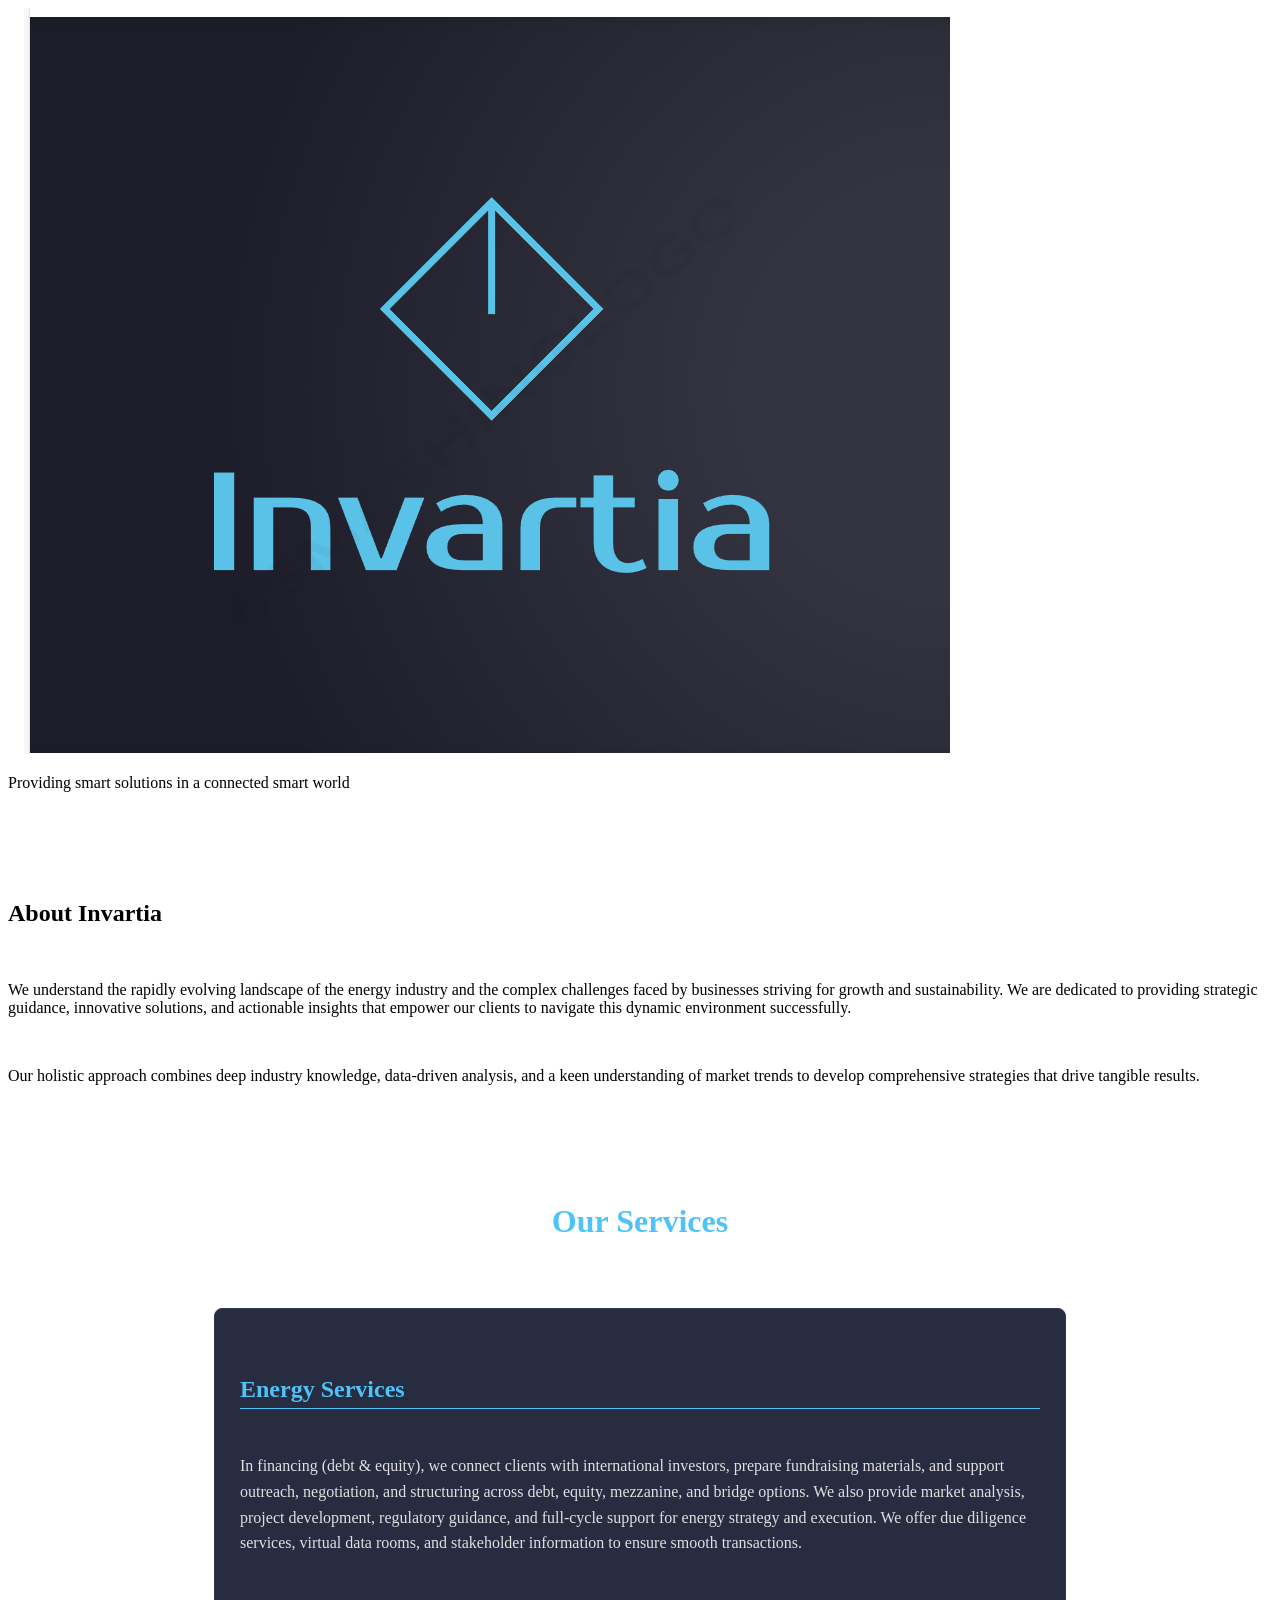
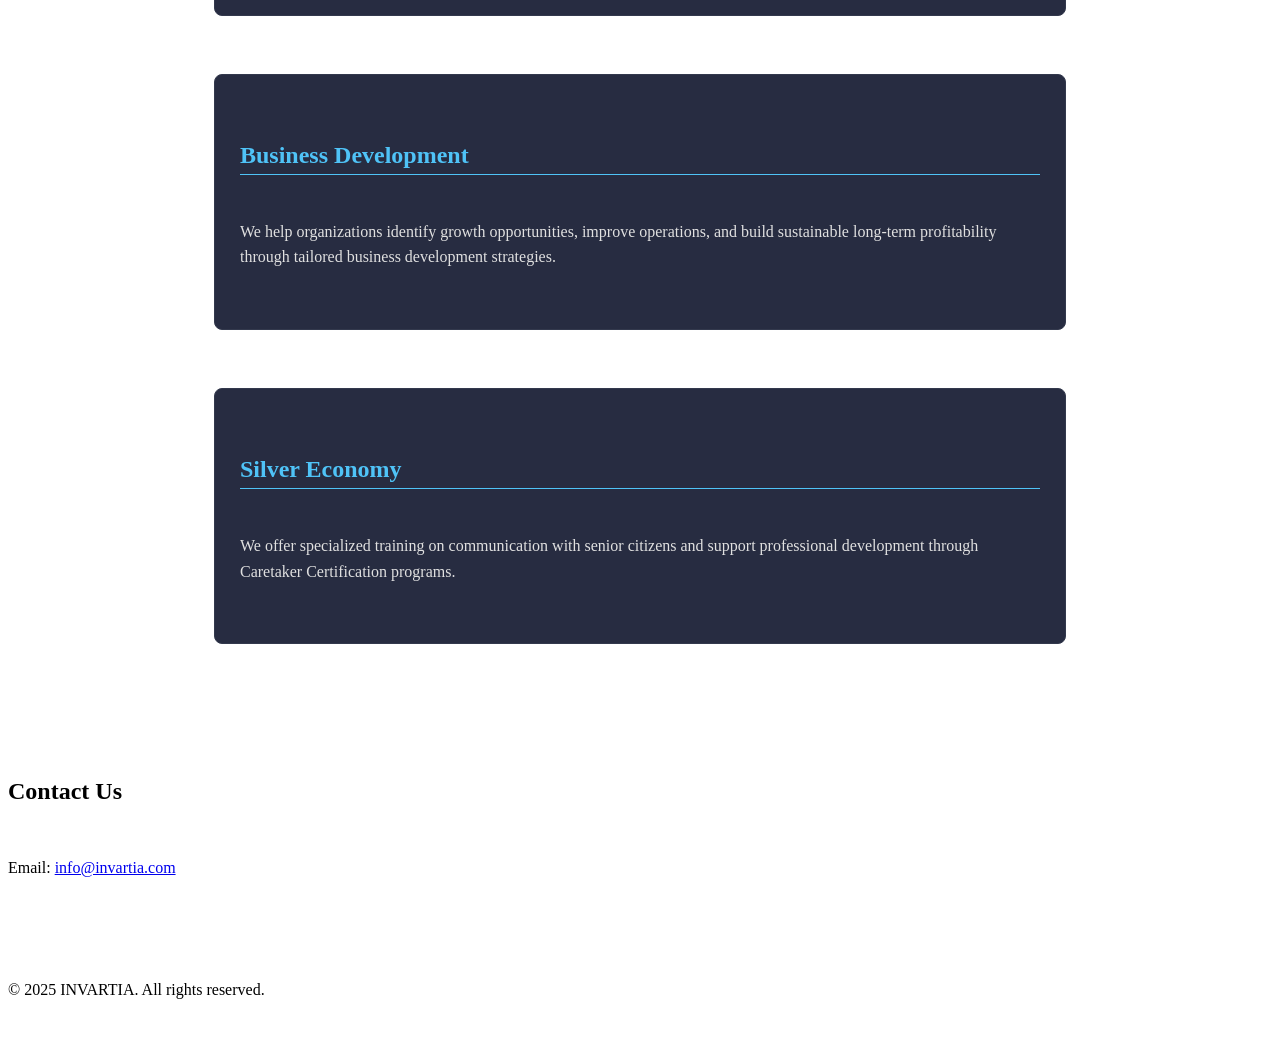
==== commit 4c38826f: "Update index.html" ====
--- a/index.html
+++ b/index.html
@@ -85,4 +85,56 @@
         font-size: 1.5em;
         color: #4fc3f7; 
         margin-bottom: 10px;
-        border-bottom: 1px solid #4fc3f7;
+        border-bottom: 1px solid #4fc3f7; 
+        padding-bottom: 5px;
+    }
+    
+    .service-category p {
+        font-size: 1em;
+        line-height: 1.6;
+        color: #e0e0e0;
+    }
+</style>
+</head>
+<body>
+<header>
+    <img src="logo.png" alt="Invartia Logo">     
+    <p>Providing smart solutions in a connected smart world</p>
+  </header>
+    <main>
+    <section>
+      <h2>About Invartia</h2>
+      <p>We understand the rapidly evolving landscape of the energy industry and the complex challenges faced by businesses striving for growth and sustainability. We are dedicated to providing strategic guidance, innovative solutions, and actionable insights that empower our clients to navigate this dynamic environment successfully.</p>
+      <p>Our holistic approach combines deep industry knowledge, data-driven analysis, and a keen understanding of market trends to develop comprehensive strategies that drive tangible results.</p>
+    </section>
+
+<section id="services">
+        <h2>Our Services</h2>
+        
+        <div class="service-category">
+            <h3>Energy Services</h3>
+            <p>In financing (debt & equity), we connect clients with international investors, prepare fundraising materials, and support outreach, negotiation, and structuring across debt, equity, mezzanine, and bridge options. We also provide market analysis, project development, regulatory guidance, and full-cycle support for energy strategy and execution. We offer due diligence services, virtual data rooms, and stakeholder information to ensure smooth transactions.</p>
+        </div>
+
+        <div class="service-category">
+            <h3>Business Development</h3>
+            <p>We help organizations identify growth opportunities, improve operations, and build sustainable long-term profitability through tailored business development strategies.</p>
+        </div>
+
+        <div class="service-category">
+            <h3>Silver Economy</h3>
+            <p>We offer specialized training on communication with senior citizens and support professional development through Caretaker Certification programs.</p>
+        </div>
+
+    </section>
+    <section>
+      <h2>Contact Us</h2>
+      <p>Email: <a href="mailto:info@invartia.com">info@invartia.com</a></p>
+    </section>
+  </main>
+
+  <footer>
+    <p>© 2025 INVARTIA. All rights reserved.</p>
+  </footer>
+</body>
+</html>
